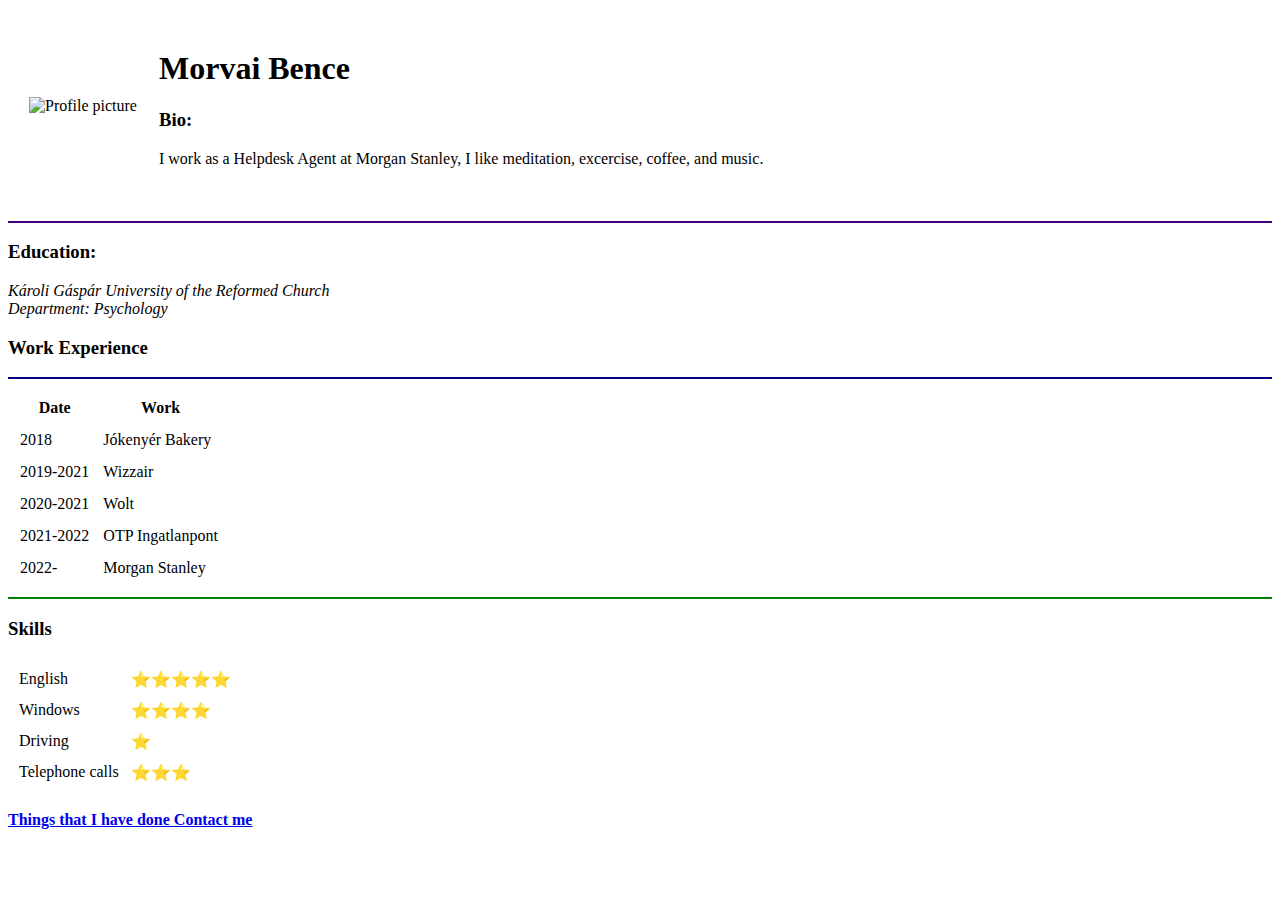
==== index.html @ 0e4462c5 "Add initial CV website files" ====
<!DOCTYPE html>
<html lang="en" dir="ltr">

<head>
  <meta charset="utf-8">
  <title>⭐Bence Személyes Oldala</title>
</head>

<body>

  <table cellspacing=20>
    <tr>
      <td>
        <img src="images/profile-modified.png" size="50%" alt="Profile picture" />
      </td>
      <td>
        <h1>Morvai Bence</h1>

        <h3>Bio:</h3>
        I work as a Helpdesk Agent at Morgan Stanley, I like meditation, excercise, coffee, and music. </p>
      </td>
    </tr>
    </td>
  </table>


  <p>
    <hr size="2" color="indigo" noshade />
  <p>
  <h3>Education:</h3>
  <em>Károli Gáspár University of the Reformed Church<br>
    Department: Psychology</em>
  </p>
  <p>
  <h3>Work Experience</h3>
  </p>
  <hr color="navy" />
  <table cellspacing=10 cellpadding=2>
    <thead>
      <tr>
        <th>
          Date
        </th>
        <th>
          Work
        </th>
      </tr>
    </thead>
    <tbody>
      <tr>
        <td> 2018 </td>
        <td> Jókenyér Bakery </td>
      </tr>
      <tr>
        <td> 2019-2021 </td>
        <td> Wizzair </td>
      </tr>
      <tr>
        <td> 2020-2021 </td>
        <td> Wolt </td>
      </tr>

      <tr>
        <td> 2021-2022 </td>
        <td> OTP Ingatlanpont </td>
      </tr>
      <tr>
        <td> 2022- </td>
        <td> Morgan Stanley </td>
      </tr>
    </tbody>
  </table>
<hr color="green" />
<p>
<h3>Skills</h3>
</p>

  <table cellspacing=10>
    <thead>
    </thead>
    <tbody>
      <tr>
        <td>English</td>
        <td>⭐⭐⭐⭐⭐</td>
      </tr>
      <tr>
        <td>Windows</td>
        <td>⭐⭐⭐⭐</td>
      </tr>
      <tr>
        <td>Driving</td>
        <td>⭐</td>
      </tr>
      <tr>
        <td>Telephone calls</td>
        <td>⭐⭐⭐</td>
      </tr>
    </tbody>
  </table>

  <br />
  <a href="things.html"><strong>Things that I have done </strong></a>
  <a href="contact.html"><strong>Contact me</strong></a>

</body>

</html>
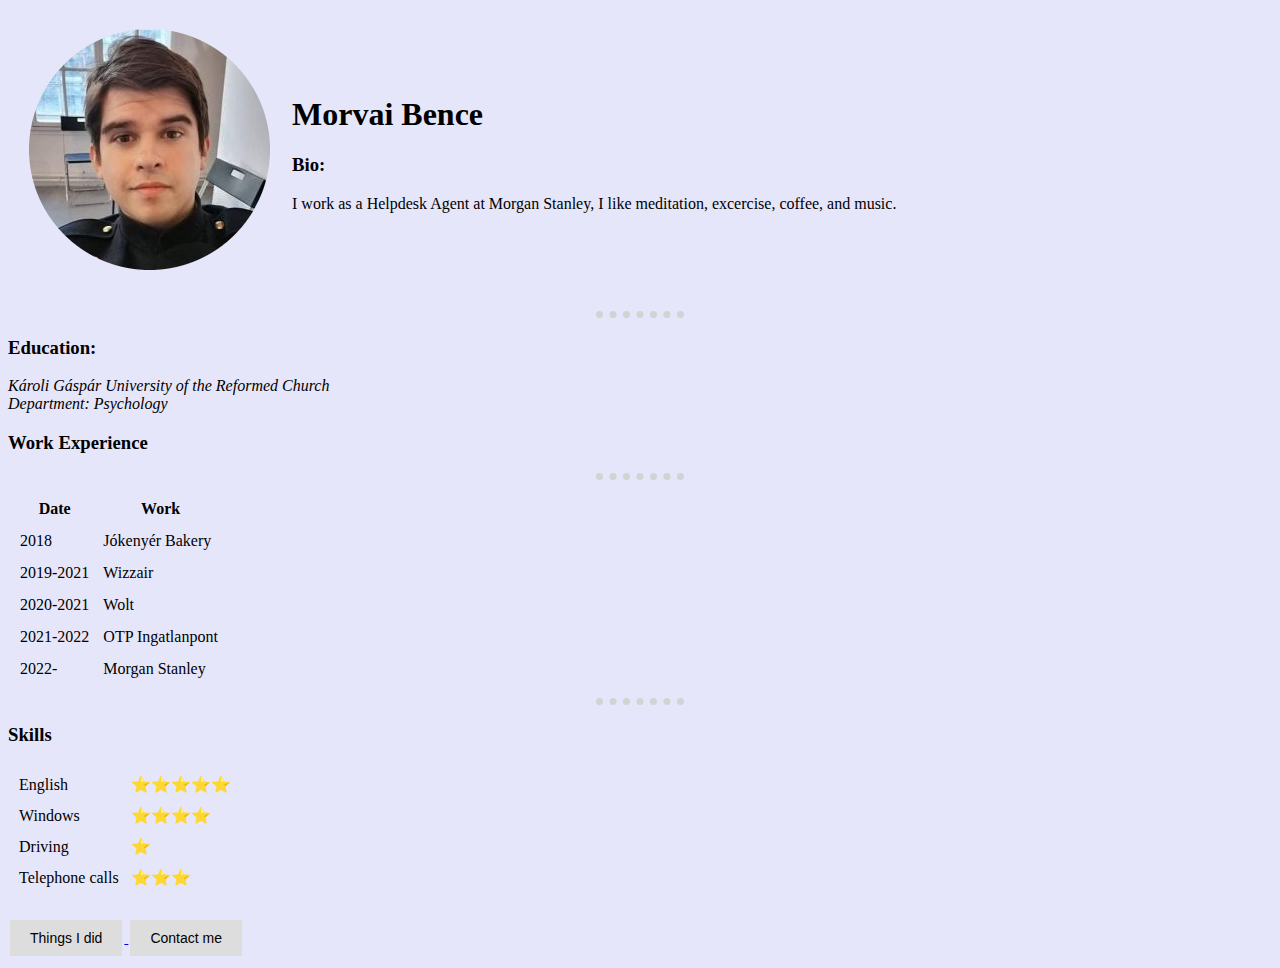
==== commit 6b597789: "Adding CSS" ====
--- a/index.html
+++ b/index.html
@@ -2,12 +2,42 @@
 <html lang="en" dir="ltr">
 
 <head>
+  <style>
+    body {
+      background-color: #E6E6FA;
+    }
+
+    hr {
+      background-color: #E6E6FA;
+      border-color: lightgrey;
+      border-style: none;
+      border-top-style: dotted;
+      border-width: 7px;
+      width: 7%;
+    }
+
+    .btn {
+      background-color: #ddd;
+      border: none;
+      color: black;
+      padding: 10px 20px;
+      text-align: center;
+      font-size: 14px;
+      margin: 4px 2px;
+      transition: 0.7s;
+      cursor: pointer;
+    }
+
+    .btn:hover {
+      background-color: indigo;
+      color: white;
+    }
+  </style>
   <meta charset="utf-8">
   <title>⭐Bence Személyes Oldala</title>
 </head>
 
 <body>
-
   <table cellspacing=20>
     <tr>
       <td>
@@ -25,7 +55,7 @@
 
 
   <p>
-    <hr size="2" color="indigo" noshade />
+    <hr color="#967e76" size=1 />
   <p>
   <h3>Education:</h3>
   <em>Károli Gáspár University of the Reformed Church<br>
@@ -34,7 +64,7 @@
   <p>
   <h3>Work Experience</h3>
   </p>
-  <hr color="navy" />
+  <hr color="#967e76" size=1 />
   <table cellspacing=10 cellpadding=2>
     <thead>
       <tr>
@@ -70,10 +100,10 @@
       </tr>
     </tbody>
   </table>
-<hr color="green" />
-<p>
-<h3>Skills</h3>
-</p>
+  <hr color="#967e76" size=1 />
+  <p>
+  <h3>Skills</h3>
+  </p>
 
   <table cellspacing=10>
     <thead>
@@ -99,8 +129,8 @@
   </table>
 
   <br />
-  <a href="things.html"><strong>Things that I have done </strong></a>
-  <a href="contact.html"><strong>Contact me</strong></a>
+  <a href="things.html"><button class="btn">Things I did</button> </strong></a>
+  <a href="contact.html"><button class="btn">Contact me</button></a>
 
 </body>
 
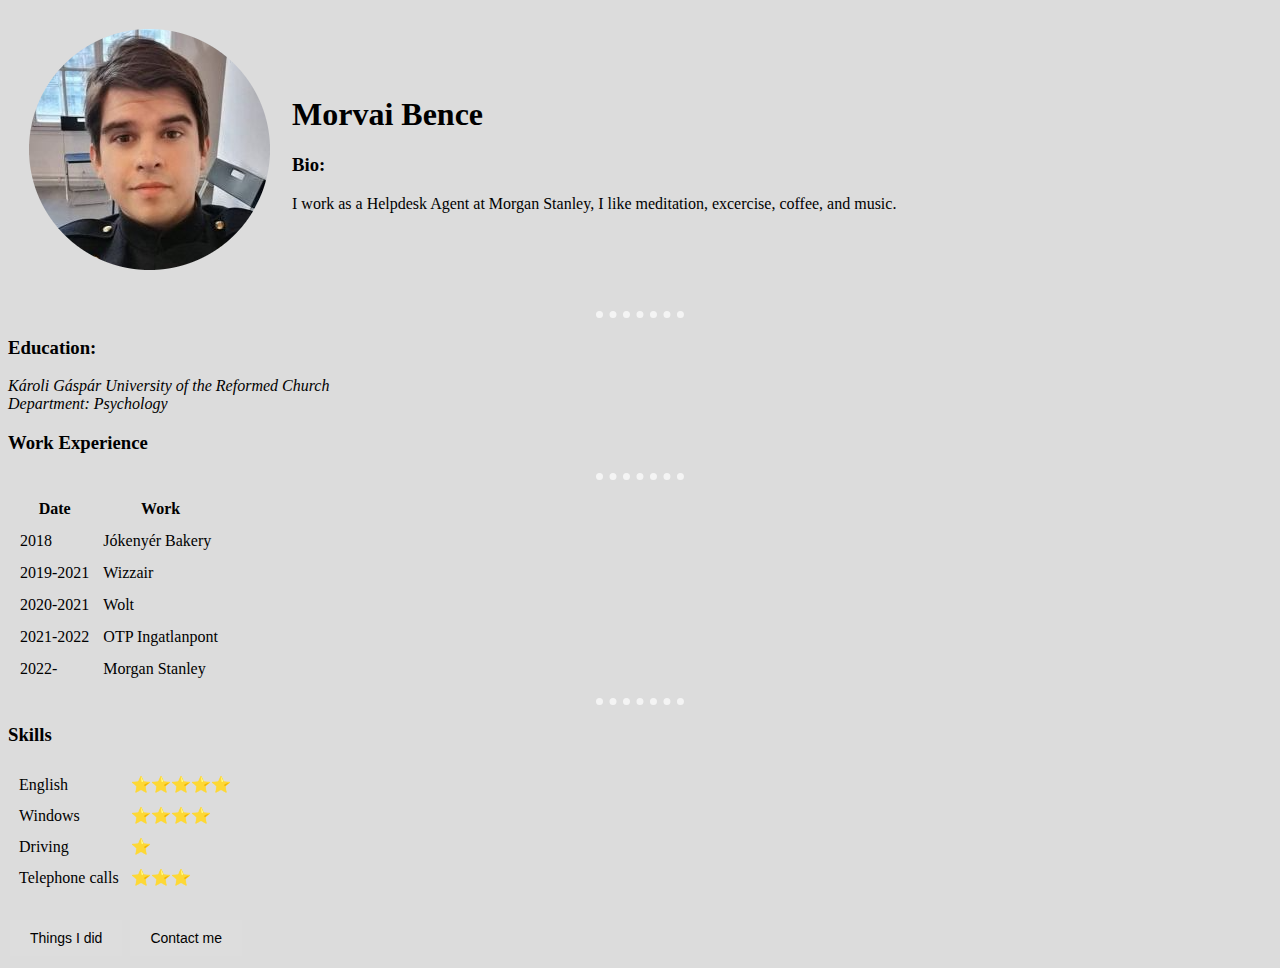
==== commit 50529d25: "Rectifying CSS" ====
--- a/index.html
+++ b/index.html
@@ -4,16 +4,17 @@
 <head>
   <style>
     body {
-      background-color: #E6E6FA;
+      background-color: gainsboro;
     }
 
     hr {
-      background-color: #E6E6FA;
-      border-color: lightgrey;
+      background-color: gainsboro;
+      border-color: white;
       border-style: none;
       border-top-style: dotted;
       border-width: 7px;
       width: 7%;
+      opacity: 0.7;
     }
 
     .btn {
@@ -129,7 +130,7 @@
   </table>
 
   <br />
-  <a href="things.html"><button class="btn">Things I did</button> </strong></a>
+  <a href="things.html"><button class="btn">Things I did</button></strong></a>
   <a href="contact.html"><button class="btn">Contact me</button></a>
 
 </body>
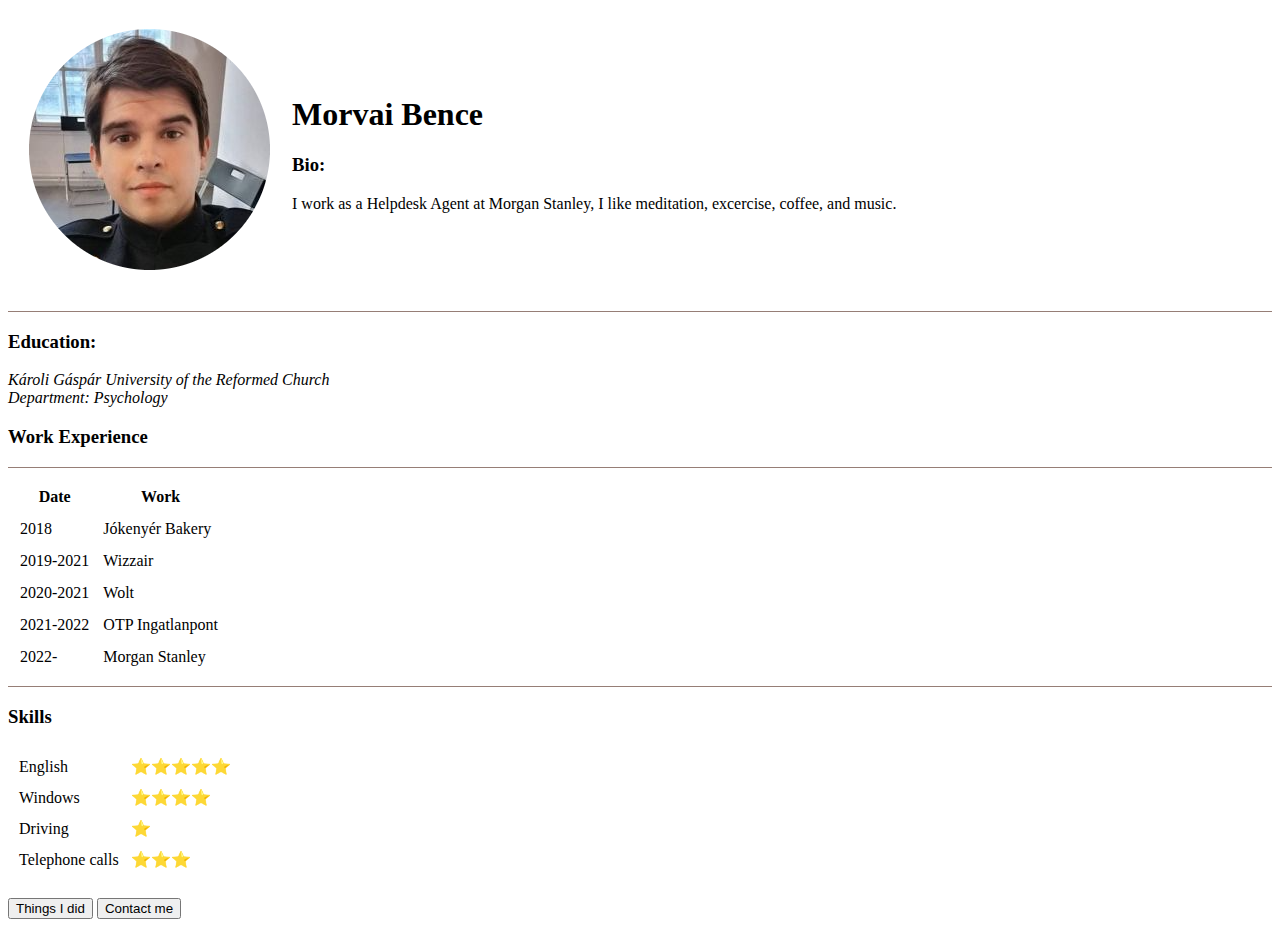
==== commit 8c972685: "Developed external, universal CSS" ====
--- a/index.html
+++ b/index.html
@@ -2,40 +2,10 @@
 <html lang="en" dir="ltr">
 
 <head>
-  <style>
-    body {
-      background-color: gainsboro;
-    }
 
-    hr {
-      background-color: gainsboro;
-      border-color: white;
-      border-style: none;
-      border-top-style: dotted;
-      border-width: 7px;
-      width: 7%;
-      opacity: 0.7;
-    }
-
-    .btn {
-      background-color: #ddd;
-      border: none;
-      color: black;
-      padding: 10px 20px;
-      text-align: center;
-      font-size: 14px;
-      margin: 4px 2px;
-      transition: 0.7s;
-      cursor: pointer;
-    }
-
-    .btn:hover {
-      background-color: indigo;
-      color: white;
-    }
-  </style>
   <meta charset="utf-8">
   <title>⭐Bence Személyes Oldala</title>
+  <link rel="stylesheet" href="css/styles.css" />
 </head>
 
 <body>
